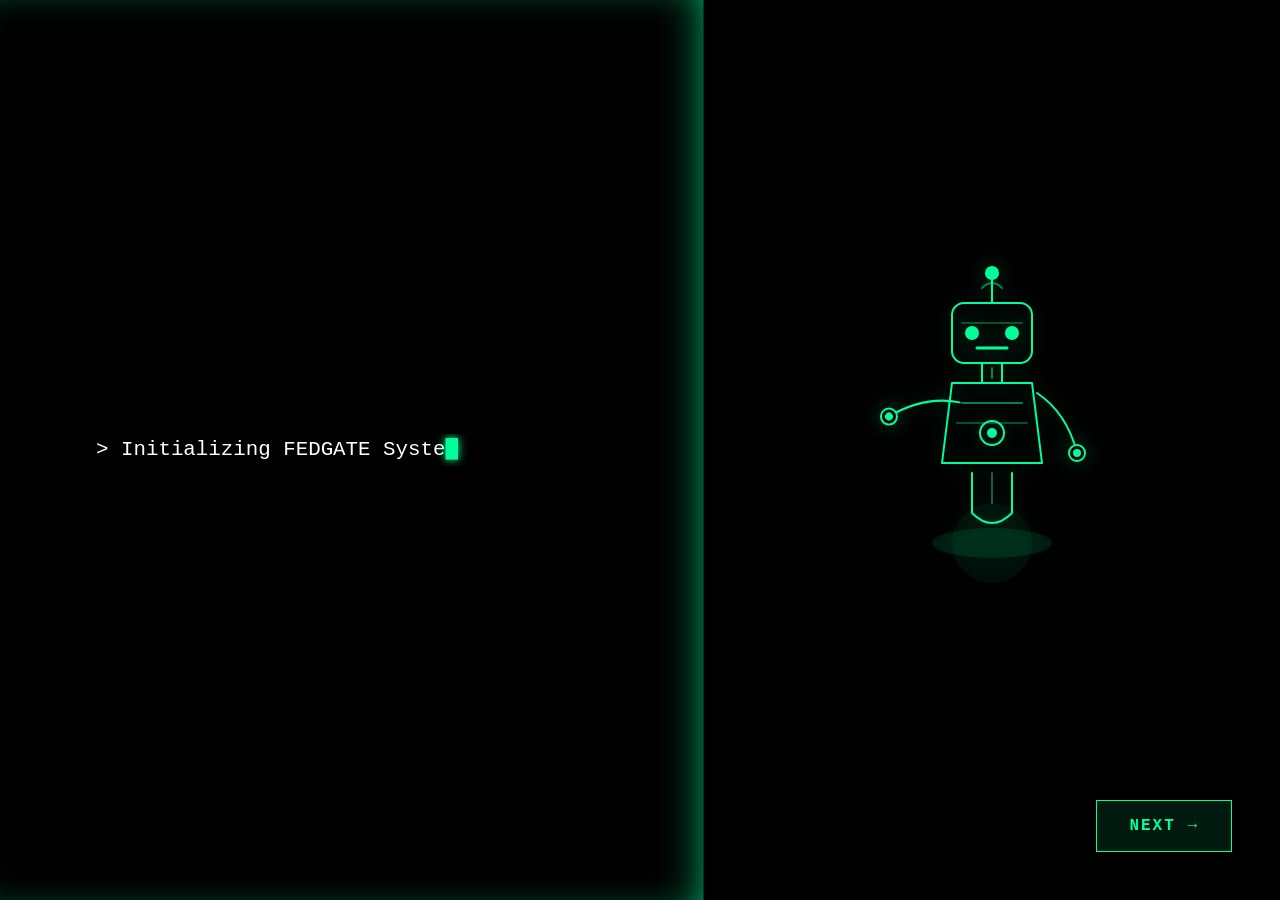
==== page1.html @ 55f2830c "project exp" ====
<!DOCTYPE html>
<html lang="en">
<head>
<meta charset="UTF-8">
<meta name="viewport" content="width=device-width, initial-scale=1.0">
<title>FEDGATE System</title>
<style>
  :root {
    --bg-color: #000000;
    --accent: #00FF9C;
    --text-sec: #FFFFFF;
    --text-dim: #888888;
    --font-mono: 'Courier New', Courier, monospace;
  }
  
  body {
    margin: 0;
    padding: 0;
    background-color: var(--bg-color);
    color: var(--text-sec);
    font-family: var(--font-mono);
    overflow: hidden;
    display: flex;
    height: 100vh;
    width: 100vw;
  }
  
  * {
    box-sizing: border-box;
  }

  /* Layout */
  #left-panel {
    width: 55%;
    padding: 4rem 4rem 4rem 6rem;
    display: flex;
    flex-direction: column;
    justify-content: center;
    position: relative;
    border-right: 1px solid rgba(0, 255, 156, 0.2);
    box-shadow: inset -20px 0 50px -30px var(--accent);
  }
  
  #right-panel {
    width: 45%;
    padding: 4rem;
    display: flex;
    flex-direction: column;
    justify-content: center;
    align-items: center;
    position: relative;
  }
  
  /* Animations */
  .fade-in { opacity: 0; animation: fadeIn 1s forwards; }
  .slide-in { opacity: 0; transform: translateX(-30px); animation: slideIn 0.8s forwards; }
  @keyframes fadeIn { to { opacity: 1; } }
  @keyframes slideIn { to { opacity: 1; transform: translateX(0); } }
  
  .delay-1 { animation-delay: 0.5s; }
  .delay-2 { animation-delay: 1s; }
  
  /* Typography */
  h1.title {
    color: var(--accent);
    text-transform: uppercase;
    font-size: 2.2rem;
    margin-bottom: 2.5rem;
    letter-spacing: 2px;
    border-bottom: 2px solid var(--accent);
    padding-bottom: 0.5rem;
    display: inline-block;
    text-shadow: 0 0 10px rgba(0,255,156,0.3);
  }
  
  /* Elements */
  .btn {
    display: inline-block;
    padding: 1rem 2rem;
    background: rgba(0, 255, 156, 0.1);
    color: var(--accent);
    border: 1px solid var(--accent);
    text-decoration: none;
    text-transform: uppercase;
    letter-spacing: 2px;
    cursor: pointer;
    transition: all 0.3s ease;
    margin-top: 2rem;
    font-family: var(--font-mono);
    font-size: 1rem;
    font-weight: bold;
  }
  .btn:hover {
    background: var(--accent);
    color: var(--bg-color);
    box-shadow: 0 0 20px var(--accent);
  }
  
  #next-btn {
    position: absolute;
    bottom: 3rem;
    right: 3rem;
    z-index: 10;
  }
  
  .typewriter-line {
    overflow: hidden;
    white-space: pre-wrap;
    margin: 0.8rem 0;
    font-size: 1.3rem;
    min-height: 1.8rem;
    line-height: 1.5;
  }
  
  .cursor::after {
    content: '█';
    animation: blink 1s step-start infinite;
    color: var(--accent);
    text-shadow: 0 0 10px var(--accent);
  }
  @keyframes blink { 50% { opacity: 0; } }
  
  .flowchart {
    display: flex;
    flex-direction: column;
    align-items: flex-start;
    gap: 0.5rem;
  }
  .flowchart.horizontal {
    flex-direction: row;
    align-items: center;
    flex-wrap: wrap;
    gap: 1.5rem;
  }
  .node {
    border: 1px solid var(--accent);
    padding: 1rem 1.5rem;
    border-radius: 4px;
    background: rgba(0, 255, 156, 0.05);
    color: var(--text-sec);
    font-size: 1.1rem;
    transition: all 0.3s;
  }
  .node.highlight {
    background: rgba(0, 255, 156, 0.2);
    box-shadow: 0 0 15px rgba(0,255,156,0.4);
    border-color: var(--accent);
  }
  .arrow {
    color: var(--accent);
    font-weight: bold;
    padding: 0 1rem;
    font-size: 1.2rem;
  }
  .arrow.down {
    padding: 0.5rem 0;
    margin-left: 2rem;
  }
  
  .story-grid {
    display: grid;
    grid-template-columns: 1fr 1fr;
    gap: 1.5rem;
  }
  .story-frame {
    border: 1px dashed var(--text-dim);
    padding: 1.5rem;
    opacity: 0.4;
    transition: all 0.3s;
    background: rgba(255,255,255,0.02);
  }
  .story-frame.active {
    opacity: 1;
    border-color: var(--accent);
    color: var(--accent);
    transform: scale(1.05);
    box-shadow: 0 0 15px rgba(0,255,156,0.2);
  }
  
  /* Right Panel Content */
  #right-text {
    margin-top: 4rem;
    font-size: 1.2rem;
    line-height: 1.6;
    text-align: left;
    width: 80%;
    color: var(--text-sec);
  }
  #right-text ul {
    list-style-type: none;
    padding-left: 0;
    margin-top: 1rem;
  }
  #right-text li {
    margin: 1rem 0;
    padding-left: 2rem;
    position: relative;
    font-size: 1.1rem;
  }
  #right-text li::before {
    content: '>';
    position: absolute;
    left: 0;
    color: var(--accent);
    font-weight: bold;
  }
  
  /* Robot Animation CSS */
  #robot-container {
    width: 250px;
    height: 350px;
    filter: drop-shadow(0 0 10px rgba(0,255,156,0.3));
  }
  
  .robot-svg {
    width: 100%;
    height: 100%;
    stroke: var(--accent);
    stroke-width: 2;
    fill: none;
    stroke-linecap: round;
    stroke-linejoin: round;
  }
  
  /* Base animations */
  @keyframes float {
    0%, 100% { transform: translateY(0); }
    50% { transform: translateY(-15px); }
  }
  .robot-idle { animation: float 4s ease-in-out infinite; }
  
  /* Robot parts */
  #r-head { transform-origin: 125px 90px; transition: transform 0.5s cubic-bezier(0.4, 0, 0.2, 1); }
  #r-l-arm { transform-origin: 75px 170px; transition: transform 0.5s cubic-bezier(0.4, 0, 0.2, 1); }
  #r-r-arm { transform-origin: 175px 170px; transition: transform 0.5s cubic-bezier(0.4, 0, 0.2, 1); }
  #r-eye-l, #r-eye-r { fill: var(--accent); transition: transform 0.2s, fill 0.3s; transform-origin: center; }
  
  /* Robot Gestures */
  .action-point-left #r-l-arm { transform: rotate(45deg); }
  .action-nod #r-head { animation: nod 2s ease-in-out infinite; }
  @keyframes nod { 0%, 100% { transform: rotate(0); } 20% { transform: rotate(10deg); } 40% { transform: rotate(-5deg); } }
  .action-shake #r-head { animation: shake 0.5s ease-in-out; }
  @keyframes shake { 0%, 100% { transform: rotate(0); } 25% { transform: rotate(-15deg); } 75% { transform: rotate(15deg); } }
  .action-expand #r-l-arm { transform: rotate(45deg); }
  .action-expand #r-r-arm { transform: rotate(-45deg); }
  .action-wave #r-l-arm { animation: armWave 2.5s ease-in-out infinite; }
  .action-wave #r-r-arm { animation: armWave 2.5s ease-in-out infinite reverse; }
  @keyframes armWave { 0%, 100% { transform: rotate(0); } 50% { transform: rotate(60deg); } }
  .action-concerned #r-eye-l { transform: scaleY(0.2); }
  .action-concerned #r-eye-r { transform: scaleY(0.2); }
  .action-point-fwd #r-r-arm { transform: rotate(-90deg); }
  .action-point-down #r-l-arm { transform: rotate(-45deg); }
  .action-point-down #r-r-arm { transform: rotate(45deg); }
  
  /* Custom scrollbar */
  ::-webkit-scrollbar { width: 8px; }
  ::-webkit-scrollbar-track { background: var(--bg-color); }
  ::-webkit-scrollbar-thumb { background: rgba(0, 255, 156, 0.3); border-radius: 4px; }
  ::-webkit-scrollbar-thumb:hover { background: var(--accent); }
</style>
</head>
<body>

  <div id="left-panel">
    <div id="content-container"></div>
  </div>
  
  <div id="right-panel">
    <div id="robot-container" class="robot-idle">
      <svg class="robot-svg" viewBox="0 0 250 350">
        <!-- Base Aura -->
        <circle cx="125" cy="300" r="40" fill="rgba(0,255,156,0.05)" stroke="none" />
        <ellipse cx="125" cy="300" rx="60" ry="15" fill="rgba(0,255,156,0.1)" stroke="none" />
        
        <!-- Antenna -->
        <line x1="125" y1="30" x2="125" y2="60" />
        <circle cx="125" cy="30" r="6" fill="var(--accent)" />
        <path d="M 115 45 Q 125 35 135 45" stroke="rgba(0,255,156,0.5)" fill="none" />
        
        <!-- Head -->
        <g id="r-head">
          <rect x="85" y="60" width="80" height="60" rx="12" />
          <line x1="95" y1="80" x2="155" y2="80" stroke="rgba(0,255,156,0.3)" />
          <circle id="r-eye-l" cx="105" cy="90" r="6" />
          <circle id="r-eye-r" cx="145" cy="90" r="6" />
          <line x1="110" y1="105" x2="140" y2="105" stroke-width="3" />
        </g>
        
        <!-- Neck -->
        <line x1="115" y1="120" x2="115" y2="140" />
        <line x1="135" y1="120" x2="135" y2="140" />
        <line x1="125" y1="125" x2="125" y2="135" stroke="rgba(0,255,156,0.5)" />
        
        <!-- Body -->
        <path d="M 85 140 L 165 140 L 175 220 L 75 220 Z" stroke-linejoin="round" />
        <line x1="95" y1="160" x2="155" y2="160" stroke="rgba(0,255,156,0.5)" />
        <line x1="90" y1="180" x2="160" y2="180" stroke="rgba(0,255,156,0.3)" />
        
        <!-- Core element -->
        <circle cx="125" cy="190" r="12" />
        <circle cx="125" cy="190" r="4" fill="var(--accent)" />
        
        <!-- Left Arm -->
        <g id="r-l-arm">
          <path d="M 80 150 Q 50 170 40 210" />
          <circle cx="40" cy="210" r="8" fill="var(--bg-color)" />
          <circle cx="40" cy="210" r="3" fill="var(--accent)" />
        </g>
        
        <!-- Right Arm -->
        <g id="r-r-arm">
          <path d="M 170 150 Q 200 170 210 210" />
          <circle cx="210" cy="210" r="8" fill="var(--bg-color)" />
          <circle cx="210" cy="210" r="3" fill="var(--accent)" />
        </g>
        
        <!-- Floating Base / Legs -->
        <path d="M 105 230 L 105 270 Q 125 290 145 270 L 145 230" />
        <line x1="125" y1="230" x2="125" y2="260" stroke="rgba(0,255,156,0.4)" />
      </svg>
    </div>
    
    <div id="right-text"></div>
  </div>
  
  <button id="next-btn" class="btn">Next &rarr;</button>

  <script>
    const steps = [
      {
        leftLines: [
          "> Initializing FEDGATE System...",
          "> Loading Distributed Intelligence...",
          "> Connecting to Repository..."
        ],
        leftHtml: `<a href="https://github.com/UAnjana000/FEDGATE-Distributed-ML-systems-in-Finance" target="_blank" class="btn fade-in delay-2" style="display:none; margin-top:3rem;" id="github-btn">View GitHub Repository</a>`,
        rightTextLines: [],
        robotClass: "action-point-left"
      },
      {
        title: "Impact Alignment",
        leftHtml: `
          <div class="flowchart slide-in">
            <div class="node">Financial Illiteracy</div>
            <div class="arrow down">↓</div>
            <div class="node">Uncontrolled EMI Usage</div>
            <div class="arrow down">↓</div>
            <div class="node" style="border-color:#ff4444; color:#ff4444;">Debt Trap / Default Risk</div>
            <div class="arrow down">↓</div>
            <div class="node highlight" style="font-size:1.3rem;">Economic Instability</div>
          </div>
        `,
        rightTextLines: [
          "This system directly contributes to:\n",
          "* SDG 1 → No Poverty",
          "* SDG 8 → Decent Work & Economic Growth",
          "* SDG 9 → Industry, Innovation, Infrastructure"
        ],
        robotClass: "action-nod"
      },
      {
        title: "A New Earner",
        leftHtml: `
          <div class="story-grid slide-in">
            <div class="story-frame active" id="sf-1"><strong style="color:var(--text-sec);">First Salary</strong><br><br>→ excitement</div>
            <div class="story-frame" id="sf-2"><strong style="color:var(--text-sec);">Gets Credit Card</strong><br><br>→ confidence</div>
            <div class="story-frame" id="sf-3"><strong style="color:var(--text-sec);">Buys Phone on EMI</strong><br><br>→ feels manageable</div>
            <div class="story-frame" id="sf-4"><strong style="color:var(--text-sec);">Takes Another EMI</strong><br><br>→ still okay</div>
            <div class="story-frame" id="sf-5"><strong style="color:var(--text-sec);">Adds Personal Loan</strong><br><br>→ justification</div>
            <div class="story-frame" id="sf-6" style="border-color:#ff4444; color:#ff4444;"><strong style="color:#ff4444;">Total EMI unknown</strong><br><br>→ confusion</div>
          </div>
        `,
        rightTextLines: [
          "The user does not track accumulation.",
          "They only see individual decisions."
        ],
        robotClass: "action-concerned",
        onRender: () => {
          let i = 1;
          const interval = setInterval(() => {
            i++;
            if(i > 6) { clearInterval(interval); return; }
            document.querySelectorAll('.story-frame').forEach(el => el.classList.remove('active'));
            const el = document.getElementById('sf-'+i);
            if(el) el.classList.add('active');
          }, 1200);
        }
      },
      {
        title: "What Actually Happens",
        leftHtml: `
          <div class="slide-in">
            <div class="flowchart horizontal">
              <div class="node highlight">EMI₁</div><div class="arrow">→</div>
              <div class="node highlight">EMI₂</div><div class="arrow">→</div>
              <div class="node highlight">EMI₃</div><div class="arrow">→</div>
              <div class="node highlight">EMI₄</div>
            </div>
            <div style="margin: 2rem 0; width: 60%; text-align:center;"><div class="arrow down">↓</div></div>
            <div class="node" style="width:fit-content; border-color: #ffaa00; color: #ffaa00; font-weight:bold;">Debt Load ↑</div>
            <div class="arrow down">↓</div>
            <div class="node" style="width:fit-content; border-color:#ff7700; color:#ff7700;">Cash Flow Stress</div>
            <div class="arrow down">↓</div>
            <div class="node" style="width:fit-content; background: rgba(255,0,0,0.1); border-color:#ff0000; color:#ff0000; font-weight:bold; font-size:1.3rem;">Default Risk</div>
          </div>
        `,
        rightTextLines: [
          "Risk is not a moment.",
          "It is a pattern over time."
        ],
        robotClass: "action-point-down"
      },
      {
        title: "System Thinking",
        leftHtml: `
          <div class="flowchart slide-in">
            <div class="node">User Data</div>
            <div class="arrow down">↓</div>
            <div class="node">Local Processing</div>
            <div class="arrow down">↓</div>
            <div class="node">Distributed Nodes</div>
            <div class="arrow down">↓</div>
            <div class="node highlight" style="font-size: 1.4rem; padding: 1.2rem 2.5rem; text-shadow: 0 0 10px var(--accent);">FedGate</div>
            <div class="arrow down">↓</div>
            <div class="node">Risk Output</div>
            <div class="arrow down">↓</div>
            <div class="node highlight" style="border-color:#ff00ff; box-shadow: 0 0 15px rgba(255,0,255,0.4);">Intervention</div>
          </div>
        `,
        rightTextLines: [
          "This is a Distributed ML System.",
          "Not a single model. A coordinated intelligence network."
        ],
        robotClass: "action-expand"
      },
      {
        title: "How Data Enters",
        leftHtml: `
          <div class="slide-in">
            <div class="flowchart horizontal" style="margin-bottom: 3rem; background:rgba(255,255,255,0.05); padding:1rem; border-radius:8px;">
              <div class="node" style="border:none;">User</div><div class="arrow">→</div>
              <div class="node highlight">Consent</div><div class="arrow">→</div>
              <div class="node" style="border:none;">Data Access</div>
            </div>
            
            <p style="color:var(--text-dim); margin-bottom: 1.5rem; letter-spacing:1px;">DISPLAY OPTIONS:</p>
            <div class="flowchart" style="gap:1.2rem;">
              <div class="node" style="width:100%;">1. API Integration:<br><span style="color:var(--accent);font-size:0.95rem;display:block;margin-top:0.5rem;">Perfios / FinBox</span></div>
              <div class="node" style="width:100%;">2. SMS Parsing:<br><span style="color:var(--accent);font-size:0.95rem;display:block;margin-top:0.5rem;">EMI detection</span></div>
              <div class="node" style="width:100%;">3. Statement Upload:<br><span style="color:var(--accent);font-size:0.95rem;display:block;margin-top:0.5rem;">Fallback</span></div>
            </div>
          </div>
        `,
        rightTextLines: [
          "No raw data is centrally stored.",
          "Processing happens locally."
        ],
        robotClass: "action-point-left" 
      },
      {
        title: "Understanding Time",
        leftHtml: `
          <div class="flowchart slide-in">
            <div class="node">Transactions</div>
            <div class="arrow down">↓</div>
            <div class="node highlight">Time Sequence</div>
            <div class="arrow down">↓</div>
            <div class="node" style="font-size: 1.3rem; border-color:#ff00ff; color:#ff00ff; padding:1.2rem; box-shadow: 0 0 15px rgba(255,0,255,0.2);">LSTM Model</div>
            <div class="arrow down">↓</div>
            <div class="node highlight">Pattern Detection</div>
          </div>
        `,
        rightTextLines: [
          "The system does not see static values.",
          "It sees behavior evolving over time.\n",
          "EMI growth → Risk prediction"
        ],
        robotClass: "action-wave"
      },
      {
        title: "Multi-Node Intelligence",
        leftHtml: `
          <div class="slide-in">
            <div class="flowchart" style="gap: 2rem; margin-top:2rem;">
              <div style="display:flex; align-items:center; gap:1.5rem; background:rgba(0,255,156,0.02); padding:1rem; border-radius:8px;">
                <div class="node" style="width:150px; text-align:center;">Income Node</div><div class="arrow">→</div><div class="node highlight">Risk Score</div>
              </div>
              <div style="display:flex; align-items:center; gap:1.5rem; background:rgba(0,255,156,0.02); padding:1rem; border-radius:8px;">
                <div class="node" style="width:150px; text-align:center;">EMI Node</div><div class="arrow">→</div><div class="node highlight">Risk Score</div>
              </div>
              <div style="display:flex; align-items:center; gap:1.5rem; background:rgba(0,255,156,0.02); padding:1rem; border-radius:8px;">
                <div class="node" style="width:150px; text-align:center;">Behavior Node</div><div class="arrow">→</div><div class="node highlight">Risk Score</div>
              </div>
            </div>
          </div>
        `,
        rightTextLines: [
          "Each node specializes.",
          "No single perspective dominates."
        ],
        robotClass: "action-expand"
      },
      {
        title: "Decision Layer",
        leftHtml: `
          <div class="flowchart slide-in align-center">
            <div class="node" style="align-self:center;">Node Outputs</div>
            <div class="arrow down" style="align-self:center;">↓</div>
            <div class="node highlight" style="font-size: 1.5rem; padding: 2rem; align-self:center; text-align:center; border-width:2px;">Weighted Aggregation<br><span style="font-size:1rem;color:var(--text-sec);">(FedGate)</span></div>
            <div class="arrow down" style="align-self:center;">↓</div>
            <div class="node" style="background: rgba(255,0,0,0.1); border-color:#ff0000; color:#ff0000; font-size:1.3rem; font-weight:bold; align-self:center;">Final Risk Score</div>
          </div>
        `,
        rightTextLines: [
          "FedGate ensures balanced decisions.",
          "Signals are combined, not blindly averaged."
        ],
        robotClass: "action-point-fwd"
      },
      {
        title: "Continuous Monitoring",
        leftHtml: `
          <div class="slide-in" style="display:flex; flex-wrap:wrap; gap:0.8rem; align-items:center; line-height:2.5;">
            <div class="node" style="padding:0.8rem;">Data</div><div class="arrow" style="padding:0 0.5rem;">→</div>
            <div class="node" style="padding:0.8rem;">Sequence</div><div class="arrow" style="padding:0 0.5rem;">→</div>
            <div class="node" style="padding:0.8rem; color:#ff00ff; border-color:#ff00ff;">LSTM</div><div class="arrow" style="padding:0 0.5rem;">→</div>
            <div class="node" style="padding:0.8rem;">Nodes</div><div class="arrow" style="padding:0 0.5rem;">→</div>
            <div class="node highlight" style="padding:0.8rem; font-weight:bold;">FedGate</div><div class="arrow" style="padding:0 0.5rem;">→</div>
            <div class="node" style="padding:0.8rem; border-color:#ff0000; color:#ff0000;">Output</div>
          </div>
          <div class="slide-in delay-1" style="margin-top:3rem; padding:2rem; border:1px dashed var(--accent); text-align:center; color:var(--accent);">
            ↺ System Loop Active
          </div>
        `,
        rightTextLines: [
          "This runs continuously.",
          "Risk evolves. So does the system."
        ],
        robotClass: "action-wave"
      },
      {
        title: "Action, Not Just Insight",
        leftHtml: `
          <div class="slide-in">
            <div class="node" style="border-color:#ff0000; border-width:2px; margin-bottom:2rem; background:rgba(255,0,0,0.05); padding:1.5rem;">
              <div style="font-size:1.8rem; color:#ff0000; margin-bottom:0.8rem; font-weight:bold;">Risk: HIGH</div>
              <div style="color:var(--text-sec); font-size:1.1rem;">Cause: <span style="color:#ffaa00;">EMI stacking</span></div>
            </div>
            
            <p style="color:var(--accent); font-size:1.3rem; margin-top:2rem; font-weight:bold;">Suggested Interventions:</p>
            <ul style="line-height:2; color:var(--text-sec); padding-left:1.5rem; font-size:1.1rem;">
              <li style="list-style-type:square; margin-bottom:0.5rem;">Reduce EMI exposure</li>
              <li style="list-style-type:square; margin-bottom:0.5rem;">Avoid new loans</li>
              <li style="list-style-type:square; margin-bottom:0.5rem;">Close smallest debt first</li>
            </ul>
          </div>
        `,
        rightTextLines: [
          "The system guides decisions.",
          "Not just reports them."
        ],
        robotClass: "action-point-down"
      },
      {
        title: "Final Thought",
        leftHtml: `
          <div id="final-thought-container" style="min-height: 200px; margin-top:2rem;"></div>
          <button class="btn fade-in delay-2" style="display:none; font-size:1.2rem; padding:1.2rem 2.5rem; border-width:2px;" id="restart-btn" onclick="location.reload()">Restart Experience</button>
        `,
        rightTextLines: [],
        leftLines: [
          "\"Financial collapse is not sudden.\"",
          "\"It is a sequence.\"\n",
          "\"This system breaks that sequence.\""
        ],
        robotClass: "action-nod"
      }
    ];

    let currentStep = 0;
    const contentContainer = document.getElementById('content-container');
    const rightText = document.getElementById('right-text');
    const nextBtn = document.getElementById('next-btn');
    const robot = document.getElementById('robot-container');

    async function typeWriter(text, element, speed = 40) {
      return new Promise(resolve => {
        let i = 0;
        element.innerHTML = '';
        element.classList.add('cursor');
        
        function type() {
          if (i < text.length) {
            if (text.charAt(i) === '\n') {
                element.innerHTML += '<br>';
            } else {
                element.innerHTML += text.charAt(i);
            }
            i++;
            setTimeout(type, speed);
          } else {
            element.classList.remove('cursor');
            resolve();
          }
        }
        type();
      });
    }

    async function renderStep(index) {
      if (index >= steps.length) return;
      
      const step = steps[index];
      
      // Clear previous
      contentContainer.innerHTML = '';
      rightText.innerHTML = '';
      
      // Robot Animation
      robot.className = 'robot-idle'; // reset
      void robot.offsetWidth; // trigger reflow
      if(step.robotClass) robot.classList.add(step.robotClass);
      
      // Left Panel Title
      if (step.title) {
        const titleEl = document.createElement('h1');
        titleEl.className = 'title slide-in';
        titleEl.textContent = step.title;
        contentContainer.appendChild(titleEl);
      }
      
      // Render Left Content
      if (step.leftLines) {
        if (index === 0) {
            for (let line of step.leftLines) {
                const p = document.createElement('div');
                p.className = 'typewriter-line';
                contentContainer.appendChild(p);
                await typeWriter(line, p, 40);
            }
            contentContainer.innerHTML += step.leftHtml; 
            setTimeout(() => { 
                const btn = document.getElementById('github-btn');
                if(btn) btn.style.display = 'inline-block'; 
            }, 500);
        } else if (index === steps.length - 1) { // Last step
            contentContainer.innerHTML += step.leftHtml; 
            const fc = document.getElementById('final-thought-container');
            for (let line of step.leftLines) {
               const p = document.createElement('div');
               p.className = 'typewriter-line';
               p.style.fontSize = '1.5rem';
               p.style.color = 'var(--accent)';
               fc.appendChild(p);
               await typeWriter(line, p, 50);
            }
            setTimeout(() => { 
                const btn = document.getElementById('restart-btn');
                if(btn) btn.style.display = 'inline-block'; 
            }, 800);
        }
      } else if (step.leftHtml) {
        contentContainer.innerHTML += step.leftHtml;
      }
      
      if (step.onRender) step.onRender();
      
      // Right Panel Text (Typewriter)
      if (step.rightTextLines && step.rightTextLines.length > 0) {
        let ul = null;
        for (let line of step.rightTextLines) {
          if (line.trim().startsWith('*')) {
            if (!ul) {
              ul = document.createElement('ul');
              rightText.appendChild(ul);
            }
            const li = document.createElement('li');
            ul.appendChild(li);
            await typeWriter(line.replace('*', '').trim(), li, 40);
          } else {
            ul = null; // reset list
            const p = document.createElement('div');
            p.className = 'typewriter-line';
            rightText.appendChild(p);
            await typeWriter(line, p, 40);
          }
        }
      }
      
      // Next button logic
      if (index === steps.length - 1) {
        nextBtn.style.display = 'none';
      } else {
        nextBtn.style.display = 'inline-block';
      }
    }

    nextBtn.addEventListener('click', () => {
      // Robot slight shake + point forward
      robot.className = 'robot-idle action-shake action-point-fwd';
      setTimeout(() => {
        currentStep++;
        renderStep(currentStep);
      }, 500);
    });

    // Start
    renderStep(0);
  </script>
</body>
</html>
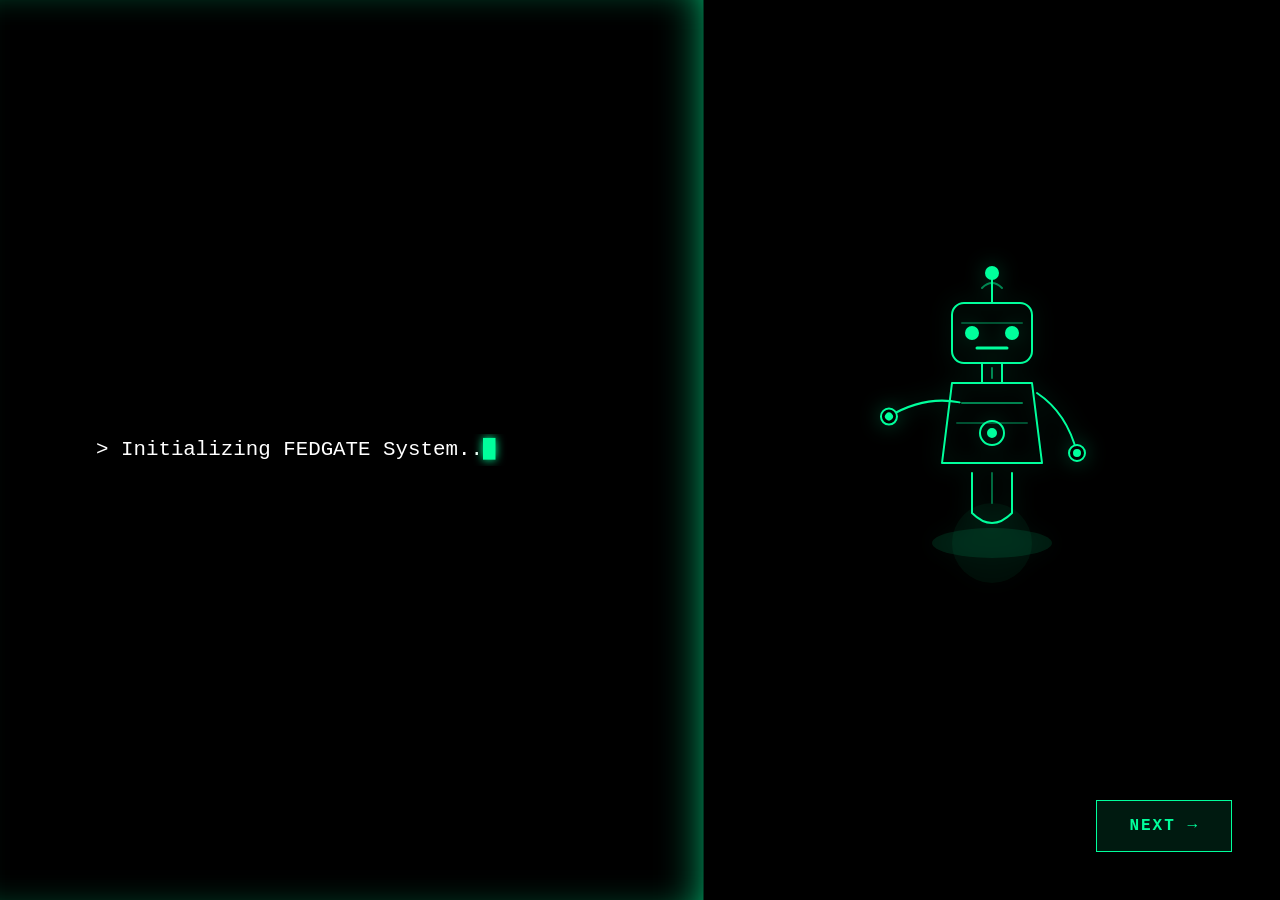
==== commit e8f1fbce: "new change" ====
--- a/page1.html
+++ b/page1.html
@@ -565,7 +565,8 @@
         title: "Final Thought",
         leftHtml: `
           <div id="final-thought-container" style="min-height: 200px; margin-top:2rem;"></div>
-          <button class="btn fade-in delay-2" style="display:none; font-size:1.2rem; padding:1.2rem 2.5rem; border-width:2px;" id="restart-btn" onclick="location.reload()">Restart Experience</button>
+          <button class="btn fade-in delay-2" style="display:none; font-size:1.2rem; padding:1.2rem 2.5rem; border-width:2px; margin-right: 1rem;" id="restart-btn" onclick="location.reload()">Restart Experience</button>
+          <a href="https://github.com/UAnjana000/FEDGATE-Distributed-ML-systems-in-Finance" target="_blank" class="btn fade-in delay-2" style="display:none; font-size:1.2rem; padding:1.2rem 2.5rem; border-width:2px;" id="final-github-btn">View GitHub Repo</a>
         `,
         rightTextLines: [],
         leftLines: [
@@ -657,6 +658,8 @@
             setTimeout(() => { 
                 const btn = document.getElementById('restart-btn');
                 if(btn) btn.style.display = 'inline-block'; 
+                const ghBtn = document.getElementById('final-github-btn');
+                if(ghBtn) ghBtn.style.display = 'inline-block'; 
             }, 800);
         }
       } else if (step.leftHtml) {
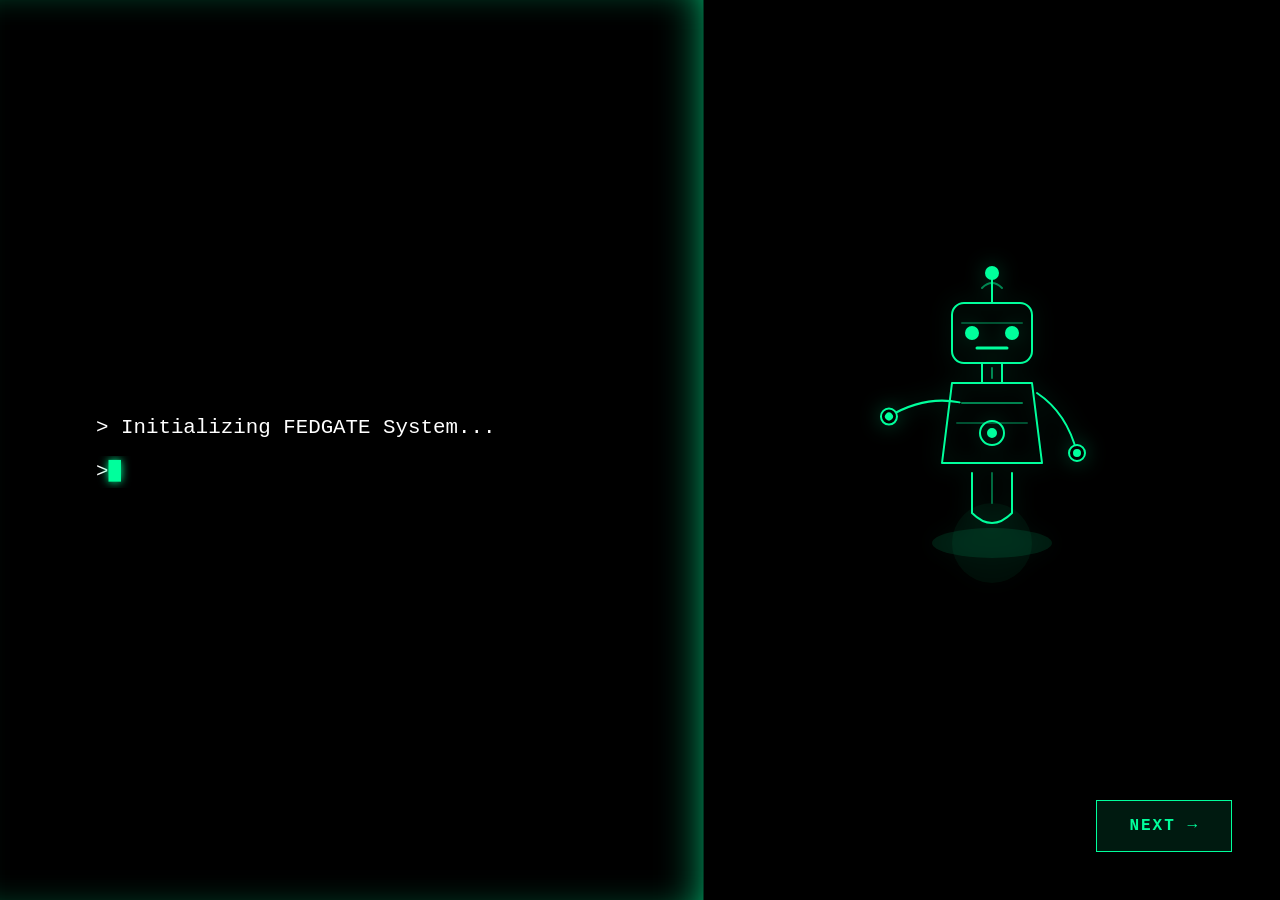
==== commit 5a829208: "home" ====
--- a/page1.html
+++ b/page1.html
@@ -565,8 +565,11 @@
         title: "Final Thought",
         leftHtml: `
           <div id="final-thought-container" style="min-height: 200px; margin-top:2rem;"></div>
-          <button class="btn fade-in delay-2" style="display:none; font-size:1.2rem; padding:1.2rem 2.5rem; border-width:2px; margin-right: 1rem;" id="restart-btn" onclick="location.reload()">Restart Experience</button>
-          <a href="https://github.com/UAnjana000/FEDGATE-Distributed-ML-systems-in-Finance" target="_blank" class="btn fade-in delay-2" style="display:none; font-size:1.2rem; padding:1.2rem 2.5rem; border-width:2px;" id="final-github-btn">View GitHub Repo</a>
+          <div style="display: flex; gap: 1rem; flex-wrap: wrap; margin-top: 1rem;">
+            <button class="btn fade-in delay-2" style="display:none; font-size:1.1rem; padding:1rem 2rem; border-width:2px;" id="restart-btn" onclick="location.reload()">Restart Experience</button>
+            <a href="https://github.com/UAnjana000/FEDGATE-Distributed-ML-systems-in-Finance" target="_blank" class="btn fade-in delay-2" style="display:none; font-size:1.1rem; padding:1rem 2rem; border-width:2px;" id="final-github-btn">View GitHub Repo</a>
+            <a href="index.html" class="btn fade-in delay-2" style="display:none; font-size:1.1rem; padding:1rem 2rem; border-width:2px;" id="home-btn">Go Home</a>
+          </div>
         `,
         rightTextLines: [],
         leftLines: [
@@ -660,6 +663,8 @@
                 if(btn) btn.style.display = 'inline-block'; 
                 const ghBtn = document.getElementById('final-github-btn');
                 if(ghBtn) ghBtn.style.display = 'inline-block'; 
+                const hmBtn = document.getElementById('home-btn');
+                if(hmBtn) hmBtn.style.display = 'inline-block';
             }, 800);
         }
       } else if (step.leftHtml) {
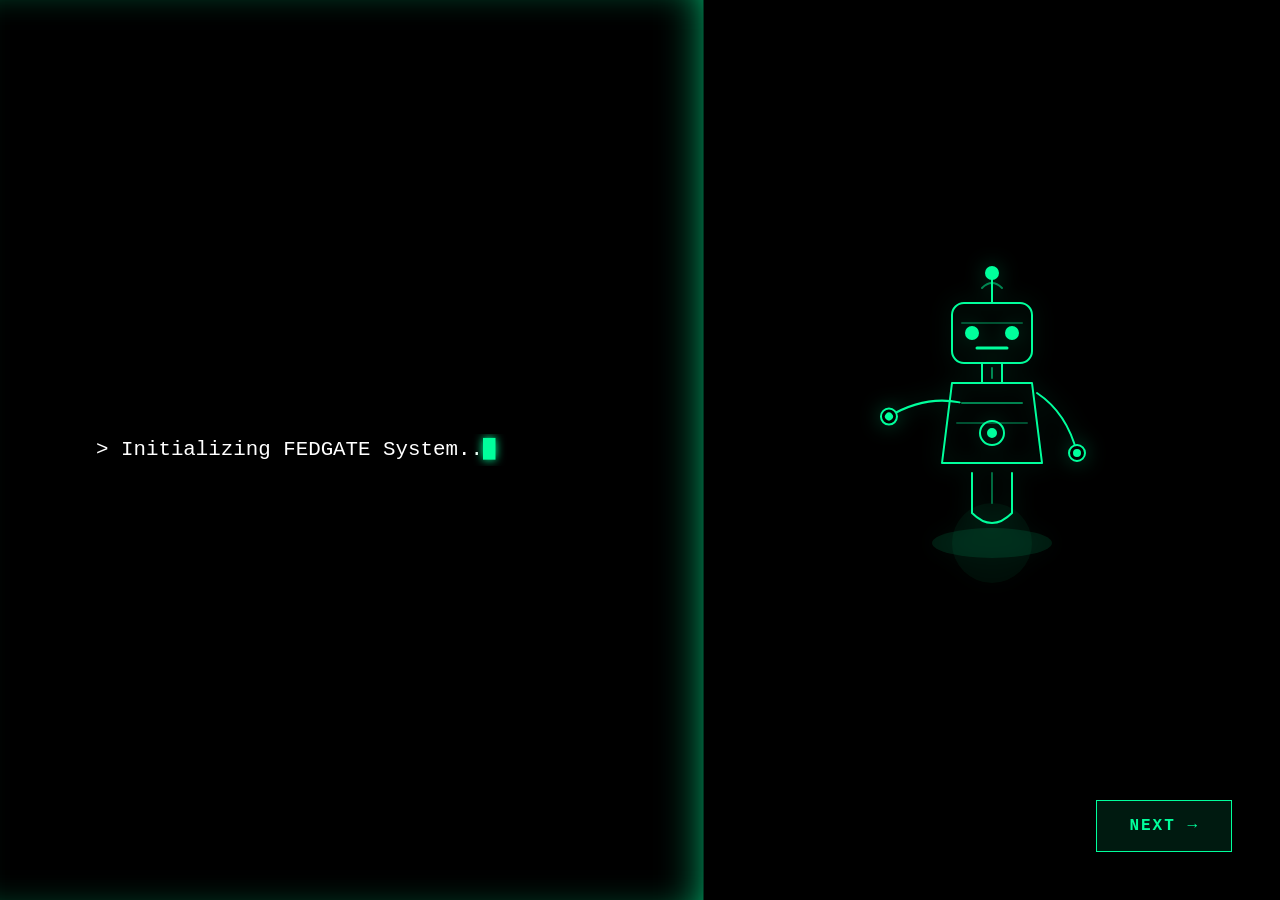
==== commit 2bcfff10: "Update page1.html" ====
--- a/page1.html
+++ b/page1.html
@@ -333,7 +333,11 @@
           "> Loading Distributed Intelligence...",
           "> Connecting to Repository..."
         ],
-        leftHtml: `<a href="https://github.com/UAnjana000/FEDGATE-Distributed-ML-systems-in-Finance" target="_blank" class="btn fade-in delay-2" style="display:none; margin-top:3rem;" id="github-btn">View GitHub Repository</a>`,
+        leftHtml: `
+          <div style="display: flex; gap: 1rem; flex-wrap: wrap; margin-top: 3rem;">
+            <a href="https://github.com/UAnjana000/FEDGATE-Distributed-ML-systems-in-Finance" target="_blank" class="btn fade-in delay-2" style="display:none; margin-top:0;" id="github-btn">View GitHub Repository</a>
+          </div>
+        `,
         rightTextLines: [],
         robotClass: "action-point-left"
       },
